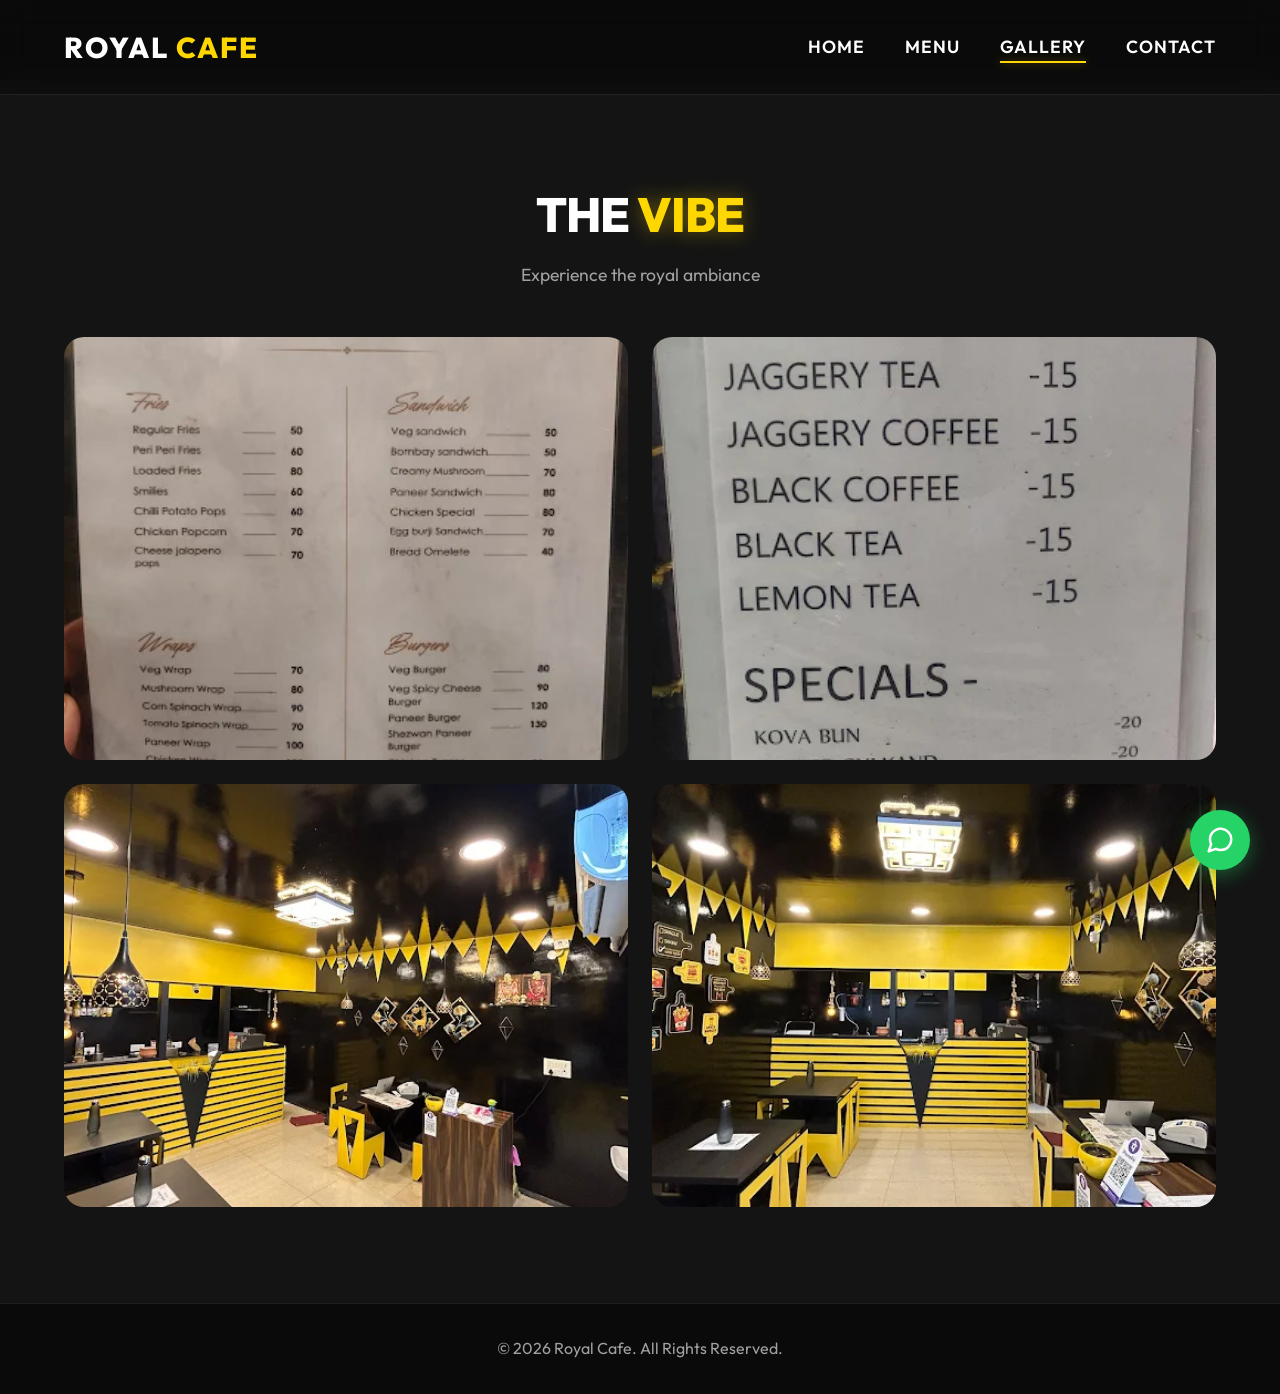
==== gallery.html @ f2dccd36 "Add files via upload" ====
<!DOCTYPE html>
<html lang="en">
<head>
    <meta charset="UTF-8">
    <meta name="viewport" content="width=device-width, initial-scale=1.0">
    <title>Gallery | Royal Cafe</title>
    <meta name="description" content="View the beautiful aesthetic and mouthwatering food of Royal Cafe.">
    <link href="https://fonts.googleapis.com/css2?family=Outfit:wght@300;400;600;800&display=swap" rel="stylesheet">
    <link rel="stylesheet" href="styles.css">
</head>
<body style="padding-top: 80px;">

    <!-- Navigation -->
    <nav class="navbar scrolled">
        <div class="logo">ROYAL <span>CAFE</span></div>
        <ul class="nav-links">
            <li><a href="index.html#home">Home</a></li>
            <li><a href="index.html#menu">Menu</a></li>
            <li><a href="gallery.html" class="active">Gallery</a></li>
            <li><a href="index.html#contact">Contact</a></li>
        </ul>
        <div class="hamburger">
            <span class="bar"></span>
            <span class="bar"></span>
            <span class="bar"></span>
        </div>
    </nav>

    <!-- Gallery Section -->
    <section id="gallery" class="gallery-section reveal" style="min-height: 80vh;">
        <div class="section-title">
            <h2>The <span>Vibe</span></h2>
            <p>Experience the royal ambiance</p>
        </div>
        <div class="gallery-grid">
            <div class="gallery-item"><img src="1.webp" alt="Royal Cafe Food 1"></div>
            <div class="gallery-item"><img src="2.webp" alt="Royal Cafe Food 2"></div>
            <div class="gallery-item"><img src="interior.webp" alt="Royal Cafe Interior 1"></div>
            <div class="gallery-item"><img src="interior (2).webp" alt="Royal Cafe Interior 2"></div>
        </div>
    </section>

    <!-- Floating WhatsApp Icon -->
    <a href="https://wa.me/919980630179" target="_blank" class="floating-wa" aria-label="WhatsApp">
        <svg viewBox="0 0 24 24" width="30" height="30" stroke="currentColor" stroke-width="2" fill="none" stroke-linecap="round" stroke-linejoin="round" class="css-i6dzq1"><path d="M21 11.5a8.38 8.38 0 0 1-.9 3.8 8.5 8.5 0 0 1-7.6 4.7 8.38 8.38 0 0 1-3.8-.9L3 21l1.9-5.7a8.38 8.38 0 0 1-.9-3.8 8.5 8.5 0 0 1 4.7-7.6 8.38 8.38 0 0 1 3.8-.9h.5a8.48 8.48 0 0 1 8 8v.5z"></path></svg>
    </a>

    <footer>
        <p>&copy; 2026 Royal Cafe. All Rights Reserved.</p>
    </footer>

    <script src="script.js"></script>
</body>
</html>
---- styles.css ----
/* ===== VARS ===== */
:root {
    --bg-dark: #0a0a0a;
    --bg-surface: #141414;
    --bg-card: rgba(255, 255, 255, 0.03);
    
    --primary: #FFD700;
    --primary-glow: rgba(255, 215, 0, 0.4);
    --primary-dark: #ccac00;
    
    --text-main: #ffffff;
    --text-muted: #a0a0a0;
    
    --border: rgba(255, 255, 255, 0.08);
    
    --transition: all 0.3s cubic-bezier(0.25, 0.8, 0.25, 1);
}

/* ===== RESET ===== */
* {
    margin: 0;
    padding: 0;
    box-sizing: border-box;
}

html {
    scroll-behavior: smooth;
    font-family: 'Outfit', sans-serif;
    background-color: var(--bg-dark);
    color: var(--text-main);
    overflow-x: hidden;
}

body {
    overflow-x: hidden;
    line-height: 1.6;
}

a {
    text-decoration: none;
    color: inherit;
    transition: var(--transition);
}

ul {
    list-style: none;
}

/* ===== UTILITIES ===== */
.section-title {
    text-align: center;
    margin-bottom: 3rem;
    position: relative;
    z-index: 2;
}

.section-title h2 {
    font-size: 3rem;
    font-weight: 800;
    letter-spacing: -1px;
    text-transform: uppercase;
    color: var(--text-main);
}

.section-title h2 span {
    color: var(--primary);
    text-shadow: 0 0 20px var(--primary-glow);
}

.section-title p {
    color: var(--text-muted);
    font-size: 1.1rem;
    margin-top: 0.5rem;
}

/* ===== NAVBAR ===== */
.navbar {
    position: fixed;
    top: 0;
    left: 0;
    width: 100%;
    padding: 1.5rem 5%;
    display: flex;
    justify-content: space-between;
    align-items: center;
    z-index: 1000;
    background: rgba(10, 10, 10, 0.5);
    backdrop-filter: blur(15px);
    -webkit-backdrop-filter: blur(15px);
    border-bottom: 1px solid var(--border);
    transition: var(--transition);
}

.navbar.scrolled {
    padding: 1rem 5%;
    background: rgba(10, 10, 10, 0.85);
    box-shadow: 0 4px 30px rgba(0, 0, 0, 0.5);
}

.logo {
    font-size: 1.8rem;
    font-weight: 800;
    letter-spacing: 2px;
}

.logo span {
    color: var(--primary);
}

.nav-links {
    display: flex;
    gap: 2.5rem;
}

.nav-links li a {
    font-weight: 600;
    font-size: 1.1rem;
    text-transform: uppercase;
    letter-spacing: 1px;
    position: relative;
}

.nav-links li a::after {
    content: '';
    position: absolute;
    width: 0;
    height: 2px;
    background: var(--primary);
    left: 0;
    bottom: -5px;
    transition: var(--transition);
    box-shadow: 0 0 10px var(--primary-glow);
}

.nav-links li a:hover::after, .nav-links li a.active::after {
    width: 100%;
}

.nav-links li a:hover {
    color: var(--primary);
}

/* Mobile Menu Toggle */
.hamburger {
    display: none;
    cursor: pointer;
}

.bar {
    display: block;
    width: 25px;
    height: 3px;
    margin: 5px auto;
    background-color: var(--text-main);
    transition: var(--transition);
}

/* ===== HERO SECTION ===== */
.hero {
    position: relative;
    height: 100vh;
    display: flex;
    align-items: center;
    justify-content: center;
    text-align: center;
    overflow: hidden;
}

.hero-bg {
    position: absolute;
    top: 0;
    left: 0;
    width: 100%;
    height: 100%;
    background-size: cover;
    background-position: center;
    z-index: 1;
    transform: scale(1.1);
    animation: zoomOut 15s infinite alternate ease-in-out;
}

.hero-overlay {
    position: absolute;
    top: 0;
    left: 0;
    width: 100%;
    height: 100%;
    background: linear-gradient(180deg, rgba(0,0,0,0.6) 0%, rgba(10,10,10,1) 100%);
    z-index: 2;
}

.hero-content {
    position: relative;
    z-index: 3;
    max-width: 800px;
    padding: 0 20px;
}

.hero-content h1 {
    font-size: 4.5rem;
    font-weight: 800;
    line-height: 1.1;
    margin-bottom: 1.5rem;
    text-transform: uppercase;
    letter-spacing: -2px;
}

.hero-content h1 span {
    color: var(--primary);
    text-shadow: 0 0 30px var(--primary-glow);
}

.hero-content p {
    font-size: 1.2rem;
    color: var(--text-muted);
    margin-bottom: 2.5rem;
}

.hero-buttons {
    display: flex;
    gap: 1.5rem;
    justify-content: center;
}

.btn {
    padding: 1rem 2.5rem;
    font-size: 1.1rem;
    font-weight: 600;
    text-transform: uppercase;
    letter-spacing: 1px;
    border-radius: 50px;
    cursor: pointer;
    transition: var(--transition);
}

.btn-primary {
    background-color: var(--primary);
    color: var(--bg-dark);
    border: 2px solid var(--primary);
    box-shadow: 0 0 20px var(--primary-glow);
}

.btn-primary:hover {
    background-color: var(--primary-dark);
    border-color: var(--primary-dark);
    box-shadow: 0 0 30px var(--primary-glow);
    transform: translateY(-3px);
}

.btn-secondary {
    background: transparent;
    color: var(--text-main);
    border: 2px solid var(--border);
    backdrop-filter: blur(5px);
}

.btn-secondary:hover {
    border-color: var(--text-main);
    background: rgba(255,255,255,0.1);
    transform: translateY(-3px);
}

.partner-links {
    display: flex;
    gap: 1rem;
    justify-content: center;
    flex-wrap: wrap;
}

.btn-partner {
    padding: 0.6rem 1.5rem;
    font-size: 0.9rem;
    font-weight: 800;
    text-transform: uppercase;
    letter-spacing: 1px;
    border-radius: 50px;
    background: rgba(255, 255, 255, 0.05);
    border: 1px solid var(--border);
    backdrop-filter: blur(5px);
    transition: var(--transition);
}

.btn-partner.swiggy:hover {
    background-color: #fc8019;
    border-color: #fc8019;
    color: #fff;
    box-shadow: 0 5px 15px rgba(252, 128, 25, 0.4);
    transform: translateY(-3px);
}

.btn-partner.zomato:hover {
    background-color: #E23744;
    border-color: #E23744;
    color: #fff;
    box-shadow: 0 5px 15px rgba(226, 55, 68, 0.4);
    transform: translateY(-3px);
}

.btn-partner.magicpin:hover {
    background-color: #E91E63;
    border-color: #E91E63;
    color: #fff;
    box-shadow: 0 5px 15px rgba(233, 30, 99, 0.4);
    transform: translateY(-3px);
}

/* ===== MENU SECTION ===== */
.menu-section {
    padding: 6rem 5%;
    position: relative;
    background-color: var(--bg-dark);
}

.menu-section::before {
    content: '';
    position: absolute;
    top: 50%;
    left: 50%;
    transform: translate(-50%, -50%);
    width: 600px;
    height: 600px;
    background: radial-gradient(circle, var(--primary-glow) 0%, transparent 60%);
    opacity: 0.15;
    z-index: 1;
    pointer-events: none;
}

.menu-container {
    display: grid;
    grid-template-columns: repeat(auto-fit, minmax(320px, 1fr));
    gap: 2.5rem;
    position: relative;
    z-index: 2;
    max-width: 1400px;
    margin: 0 auto;
}

.menu-category {
    background: var(--bg-card);
    border: 1px solid var(--border);
    border-radius: 20px;
    padding: 2.5rem;
    backdrop-filter: blur(10px);
    -webkit-backdrop-filter: blur(10px);
    transition: var(--transition);
}

.menu-category:hover {
    transform: translateY(-10px);
    border-color: rgba(255, 215, 0, 0.3);
    box-shadow: 0 15px 30px rgba(0, 0, 0, 0.5), 0 0 20px rgba(255, 215, 0, 0.1);
}

.menu-category h3 {
    font-size: 2rem;
    color: var(--primary);
    margin-bottom: 1.5rem;
    border-bottom: 1px solid var(--border);
    padding-bottom: 0.5rem;
    display: inline-block;
}

.menu-list li {
    display: flex;
    justify-content: space-between;
    align-items: center;
    margin-bottom: 1rem;
    padding-bottom: 0.5rem;
    border-bottom: 1px dashed rgba(255,255,255,0.1);
    transition: var(--transition);
}

.menu-list li:hover {
    color: var(--primary);
    padding-left: 10px;
}

.item-name {
    font-weight: 400;
    font-size: 1.1rem;
}

.item-price {
    font-weight: 800;
    color: var(--primary);
    font-size: 1.1rem;
}

/* ===== GALLERY SECTION ===== */
.gallery-section {
    padding: 6rem 5%;
    background-color: var(--bg-surface);
}

.gallery-grid {
    display: grid;
    grid-template-columns: repeat(2, 1fr);
    gap: 1.5rem;
    max-width: 1200px;
    margin: 0 auto;
}

.gallery-item {
    position: relative;
    border-radius: 20px;
    overflow: hidden;
    aspect-ratio: 4/3;
}

.gallery-item img {
    width: 100%;
    height: 100%;
    object-fit: cover;
    transition: transform 0.6s cubic-bezier(0.25, 1, 0.5, 1);
}

.gallery-item::after {
    content: '';
    position: absolute;
    inset: 0;
    background: linear-gradient(to top, rgba(0,0,0,0.8) 0%, transparent 50%);
    opacity: 0;
    transition: var(--transition);
}

.gallery-item:hover img {
    transform: scale(1.1);
}

.gallery-item:hover::after {
    opacity: 1;
}

/* ===== CONTACT SECTION ===== */
.contact-section {
    padding: 6rem 5%;
    background-color: var(--bg-dark);
    position: relative;
    overflow: hidden;
}

.contact-section::before {
    content: '';
    position: absolute;
    bottom: -100px;
    right: -100px;
    width: 400px;
    height: 400px;
    background: var(--primary);
    filter: blur(150px);
    opacity: 0.15;
    z-index: 1;
}

.contact-container {
    max-width: 600px;
    margin: 0 auto;
    position: relative;
    z-index: 2;
}

.contact-card {
    background: linear-gradient(135deg, rgba(255,255,255,0.05) 0%, rgba(255,255,255,0.01) 100%);
    border: 1px solid var(--border);
    border-radius: 30px;
    padding: 3rem;
    text-align: center;
    backdrop-filter: blur(20px);
    -webkit-backdrop-filter: blur(20px);
    box-shadow: 0 20px 40px rgba(0,0,0,0.4);
}

.contact-card h2 {
    font-size: 2.5rem;
    text-transform: uppercase;
    margin-bottom: 1rem;
}

.contact-card h2 span {
    color: var(--primary);
}

.contact-card p {
    color: var(--text-muted);
    margin-bottom: 2rem;
}

.contact-details {
    display: flex;
    justify-content: center;
    margin-bottom: 2rem;
}

.detail {
    display: flex;
    align-items: center;
    gap: 1rem;
    font-size: 1.5rem;
    font-weight: 800;
}

.detail .icon {
    font-size: 2rem;
    color: var(--primary);
}

.whatsapp-btn {
    display: flex;
    align-items: center;
    justify-content: center;
    gap: 10px;
    background: #25D366; /* WhatsApp official green, but let's keep it vibrant */
    color: #fff;
    padding: 1rem 2rem;
    border-radius: 50px;
    font-size: 1.2rem;
    font-weight: 600;
    text-transform: uppercase;
    transition: var(--transition);
    box-shadow: 0 10px 20px rgba(37, 211, 102, 0.3);
}

.whatsapp-btn:hover {
    transform: translateY(-5px);
    box-shadow: 0 15px 30px rgba(37, 211, 102, 0.4);
}

/* ===== FLOATING WA ===== */
.floating-wa {
    position: fixed;
    bottom: 30px;
    right: 30px;
    background-color: #25D366;
    color: white;
    width: 60px;
    height: 60px;
    border-radius: 50%;
    display: flex;
    justify-content: center;
    align-items: center;
    box-shadow: 0 5px 20px rgba(37, 211, 102, 0.4);
    z-index: 1000;
    transition: var(--transition);
    animation: pulse 2s infinite;
}

.floating-wa:hover {
    transform: scale(1.1);
}

@keyframes pulse {
    0% {
        box-shadow: 0 0 0 0 rgba(37, 211, 102, 0.4);
    }
    70% {
        box-shadow: 0 0 0 15px rgba(37, 211, 102, 0);
    }
    100% {
        box-shadow: 0 0 0 0 rgba(37, 211, 102, 0);
    }
}

/* ===== FOOTER ===== */
footer {
    text-align: center;
    padding: 2rem;
    border-top: 1px solid var(--border);
    color: var(--text-muted);
}

/* ===== ANIMATIONS ===== */
@keyframes zoomOut {
    from {
        transform: scale(1.1);
    }
    to {
        transform: scale(1);
    }
}

/* Reveal classes for JS Intersection Observer */
.reveal {
    opacity: 0;
    transform: translateY(40px);
    transition: all 0.8s cubic-bezier(0.25, 0.8, 0.25, 1);
}

.reveal.active {
    opacity: 1;
    transform: translateY(0);
}

/* ===== RESPONSIVE ===== */
@media (max-width: 991px) {
    .hero-content h1 {
        font-size: 3.5rem;
    }
}

@media (max-width: 768px) {
    .hamburger {
        display: block;
    }

    .hamburger.active .bar:nth-child(2) {
        opacity: 0;
    }
    .hamburger.active .bar:nth-child(1) {
        transform: translateY(8px) rotate(45deg);
    }
    .hamburger.active .bar:nth-child(3) {
        transform: translateY(-8px) rotate(-45deg);
    }

    .nav-links {
        position: fixed;
        left: -100%;
        top: 70px;
        gap: 0;
        flex-direction: column;
        background-color: rgba(20, 20, 20, 0.95);
        backdrop-filter: blur(15px);
        width: 100%;
        text-align: center;
        transition: 0.5s;
        border-bottom: 1px solid var(--border);
    }

    .nav-links.active {
        left: 0;
    }

    .nav-links li {
        margin: 1rem 0;
    }

    .hero-buttons {
        flex-direction: column;
        gap: 1rem;
    }
    
    .gallery-grid {
        grid-template-columns: 1fr;
    }
    
    .menu-category h3 {
        font-size: 1.5rem;
    }
}
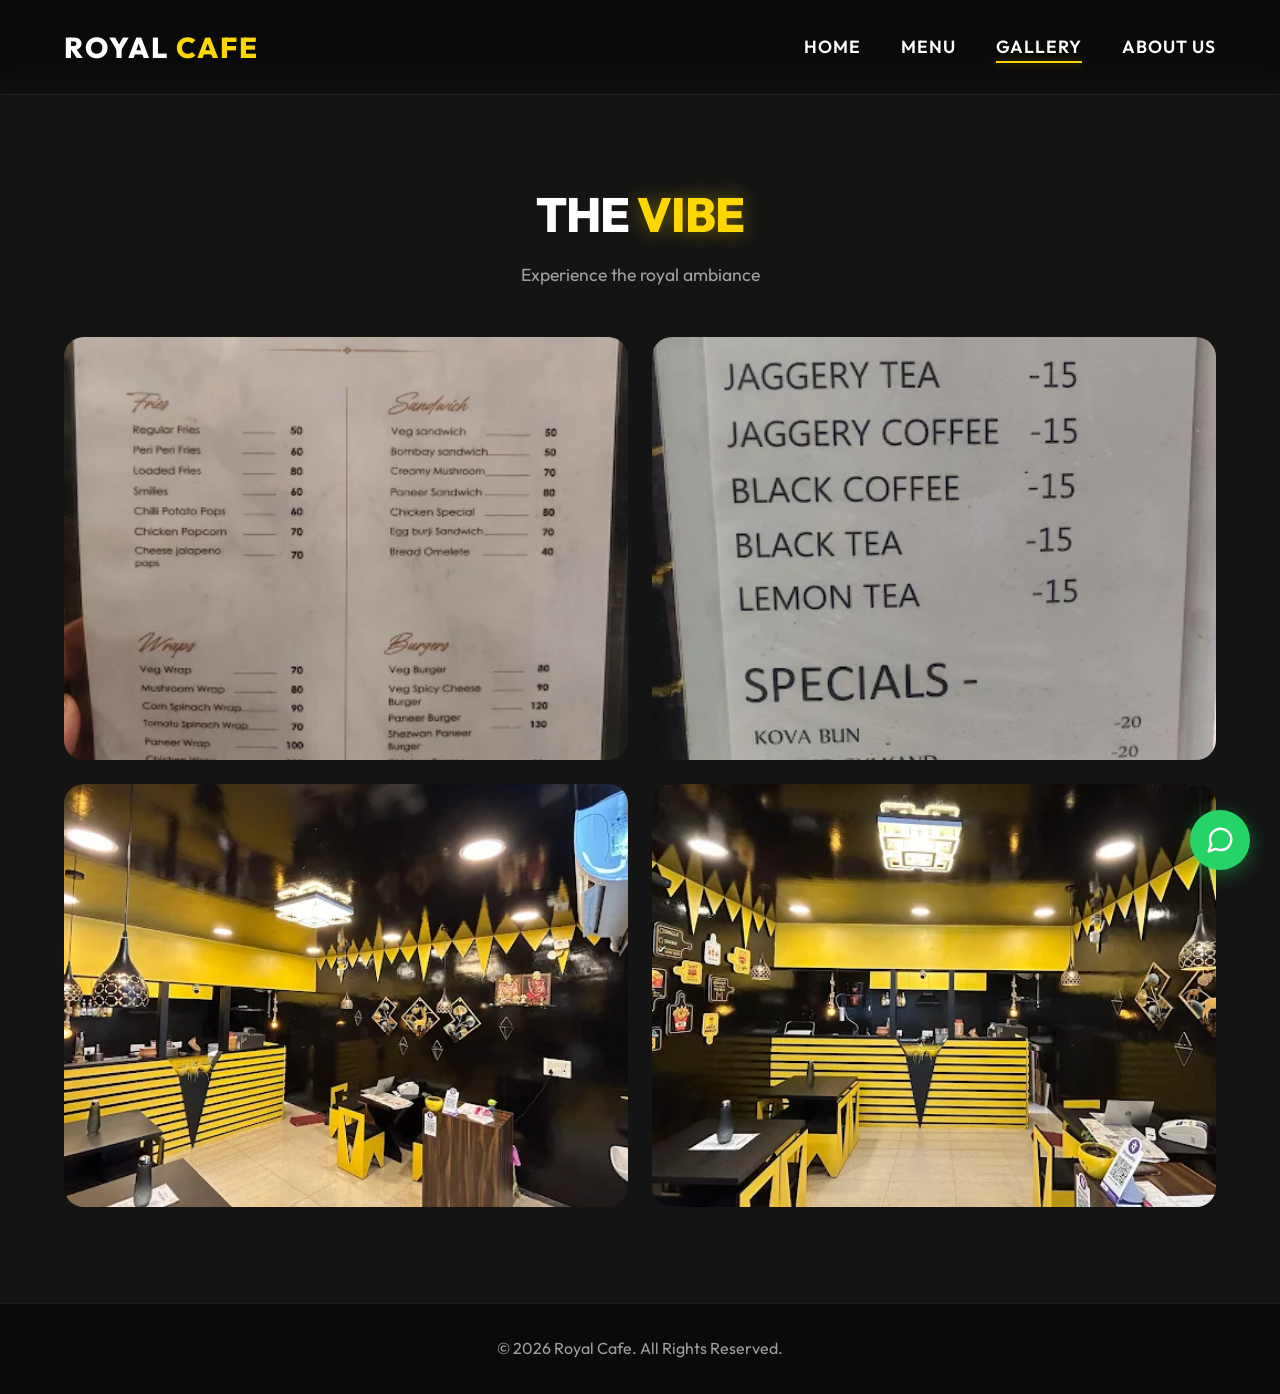
==== commit d1874850: "Add files via upload" ====
--- a/gallery.html
+++ b/gallery.html
@@ -17,7 +17,7 @@
             <li><a href="index.html#home">Home</a></li>
             <li><a href="index.html#menu">Menu</a></li>
             <li><a href="gallery.html" class="active">Gallery</a></li>
-            <li><a href="index.html#contact">Contact</a></li>
+            <li><a href="about.html">About Us</a></li>
         </ul>
         <div class="hamburger">
             <span class="bar"></span>
